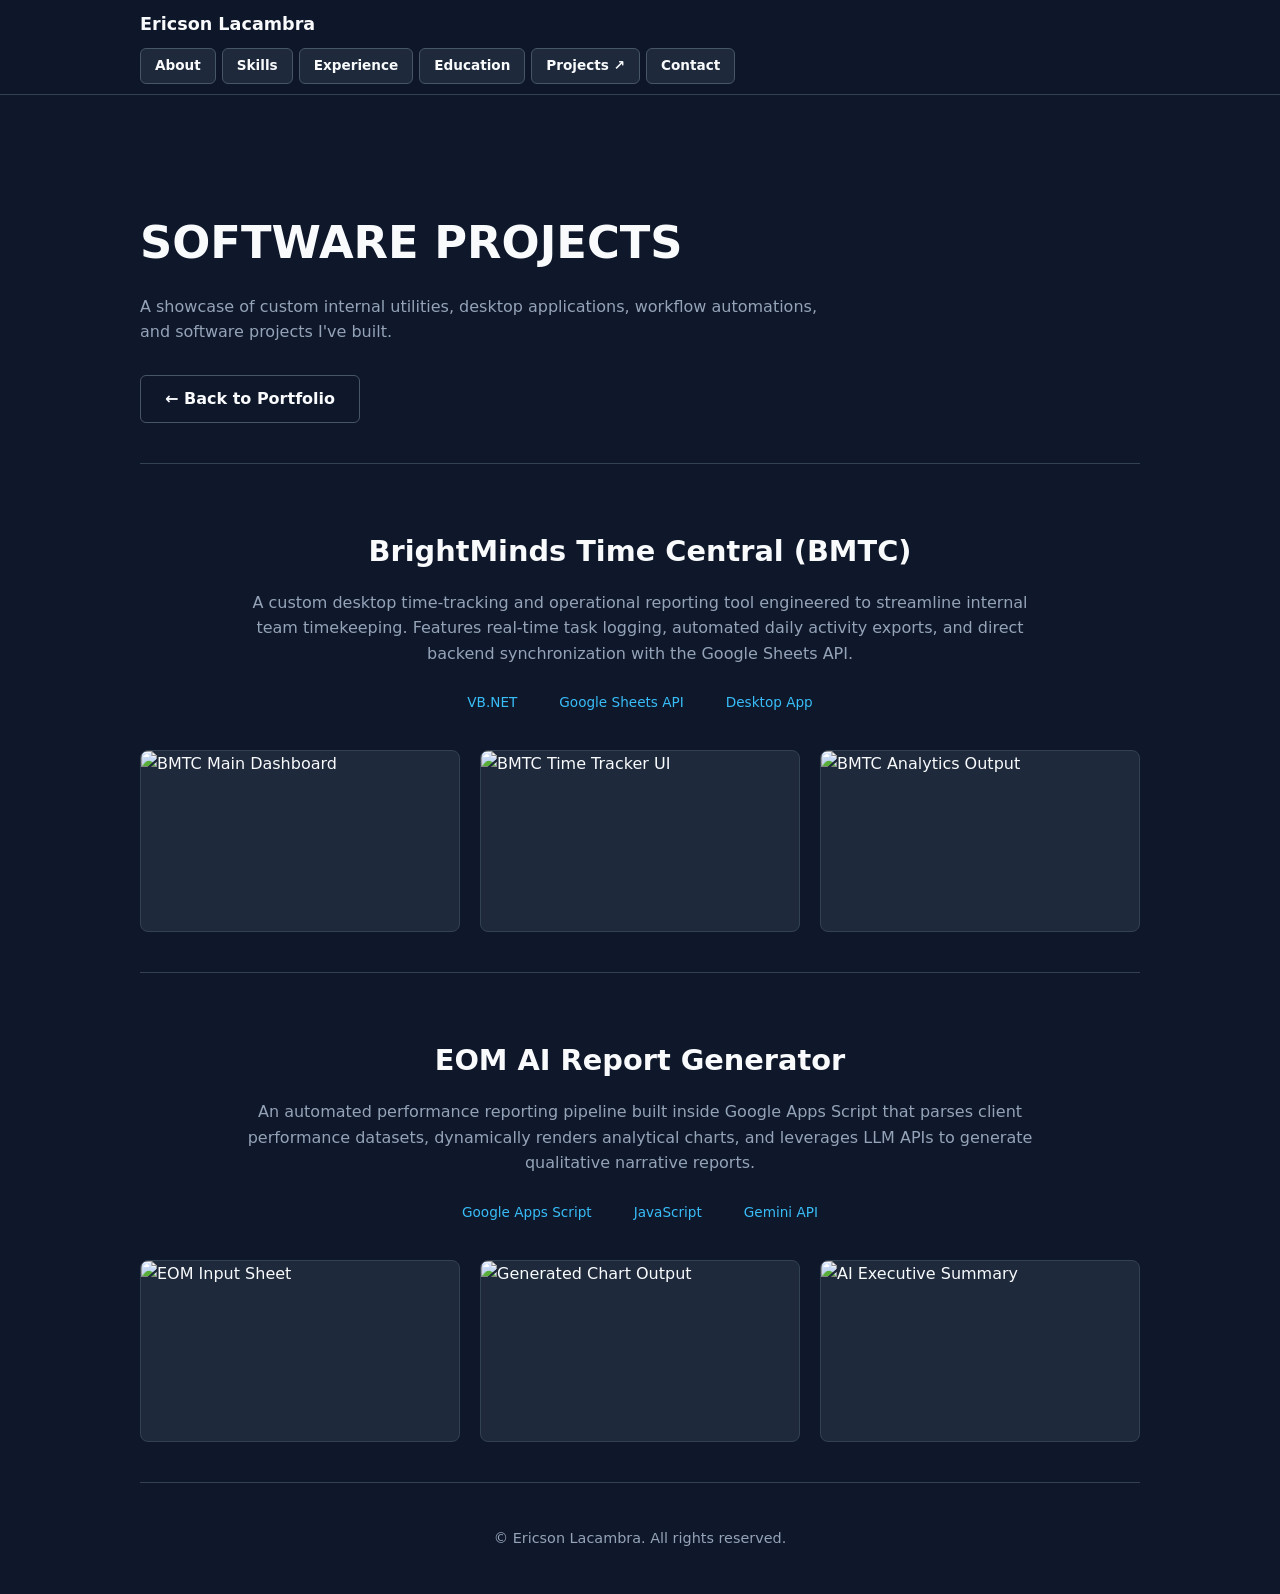
==== projects.html @ 7c8fe58e "Create projects.html project slides creation" ====
<!DOCTYPE html>
<html lang="en">
<head>
    <meta charset="UTF-8">
    <meta name="viewport" content="width=device-width, initial-scale=1.0">
    <title>Software Projects | Ericson Lacambra</title>
    <link rel="stylesheet" href="style.css">
</head>
<body>

    <!-- Fixed Header Navigation -->
    <header>
        <nav>
            <div class="logo">Ericson Lacambra</div>
            <ul class="nav-links">
                <li><a href="index.html#about">About</a></li>
                <li><a href="index.html#skills">Skills</a></li>
                <li><a href="index.html#experience">Experience</a></li>
                <li><a href="index.html#education">Education</a></li>
                <li><a href="projects.html">Projects ↗</a></li>
                <li><a href="index.html#contact">Contact</a></li>
            </ul>
        </nav>
    </header>

    <div class="container">

        <!-- Page Intro Header -->
        <section class="hero">
            <h1>SOFTWARE PROJECTS</h1>
            <p class="tagline">
                A showcase of custom internal utilities, desktop applications, workflow automations, and software projects I've built.
            </p>
            <a href="index.html" class="btn secondary">← Back to Portfolio</a>
        </section>

        <!-- PROJECT ITEM SAMPLE 1 -->
        <section class="project-card">
            <div class="project-header">
                <h2 class="project-title">BrightMinds Time Central (BMTC)</h2>
                <p class="project-description">
                    A custom desktop time-tracking and operational reporting tool engineered to streamline internal team timekeeping. Features real-time task logging, automated daily activity exports, and direct backend synchronization with the Google Sheets API.
                </p>
                <div class="project-tags">
                    <span class="tech-tag">VB.NET</span>
                    <span class="tech-tag">Google Sheets API</span>
                    <span class="tech-tag">Desktop App</span>
                </div>
            </div>

            <!-- Screenshot Gallery Grid -->
            <div class="screenshot-grid">
                <div class="screenshot-item">
                    <img src="images/bmtc-1.png" alt="BMTC Main Dashboard">
                </div>
                <div class="screenshot-item">
                    <img src="images/bmtc-2.png" alt="BMTC Time Tracker UI">
                </div>
                <div class="screenshot-item">
                    <img src="images/bmtc-3.png" alt="BMTC Analytics Output">
                </div>
            </div>
        </section>

        <!-- PROJECT ITEM SAMPLE 2 -->
        <section class="project-card">
            <div class="project-header">
                <h2 class="project-title">EOM AI Report Generator</h2>
                <p class="project-description">
                    An automated performance reporting pipeline built inside Google Apps Script that parses client performance datasets, dynamically renders analytical charts, and leverages LLM APIs to generate qualitative narrative reports.
                </p>
                <div class="project-tags">
                    <span class="tech-tag">Google Apps Script</span>
                    <span class="tech-tag">JavaScript</span>
                    <span class="tech-tag">Gemini API</span>
                </div>
            </div>

            <!-- Screenshot Gallery Grid -->
            <div class="screenshot-grid">
                <div class="screenshot-item">
                    <img src="images/eom-1.png" alt="EOM Input Sheet">
                </div>
                <div class="screenshot-item">
                    <img src="images/eom-2.png" alt="Generated Chart Output">
                </div>
                <div class="screenshot-item">
                    <img src="images/eom-3.png" alt="AI Executive Summary">
                </div>
            </div>
        </section>

    </div>

    <footer>
        <p>&copy; Ericson Lacambra. All rights reserved.</p>
    </footer>

</body>
</html>
---- style.css ----
html {
    scroll-behavior: smooth;
}

:root {
    --bg-color: #0f172a;
    --card-bg: #1e293b;
    --text-primary: #f8fafc;
    --text-secondary: #94a3b8;
    --accent: #38bdf8;
    --accent-hover: #0284c7;
    --border-color: #334155;
}

body {
    margin: 0;
    font-family: system-ui, -apple-system, BlinkMacSystemFont, 'Segoe UI', Roboto, sans-serif;
    background-color: var(--bg-color);
    color: var(--text-primary);
    line-height: 1.6;
    padding-top: 110px; /* Space to clear fixed top-left header */
}

/* ==========================================
   Header & Fixed Sticky Navigation
   ========================================== */
header {
    background-color: rgba(15, 23, 42, 0.95);
    backdrop-filter: blur(8px);
    border-bottom: 1px solid var(--border-color);
    position: fixed; /* Follows scrolling permanently */
    top: 0;
    left: 0;
    width: 100%;
    z-index: 1000;
    padding: 10px 0;
}

nav {
    max-width: 1000px;
    margin: 0 auto;
    display: flex;
    flex-direction: column; /* Stack logo above links on top left */
    align-items: flex-start; /* Flush to the left */
    gap: 10px;
    padding: 0 20px;
}

.logo {
    font-size: 1.1rem;
    font-weight: bold;
    color: var(--text-primary);
    white-space: nowrap;
}

.nav-links {
    list-style: none !important;
    display: flex;
    flex-wrap: wrap;
    gap: 6px;
    margin: 0 !important;
    padding: 0 !important;
}

.nav-links li {
    list-style: none !important;
}

/* Uniform Button Link Styling */
.nav-links a {
    display: inline-block;
    color: var(--text-primary) !important;
    background-color: var(--card-bg);
    border: 1px solid #475569;
    padding: 6px 14px;
    border-radius: 6px;
    font-size: 0.85rem;
    font-weight: 600;
    text-decoration: none !important;
    transition: all 0.2s ease-in-out;
}

.nav-links a:hover {
    background-color: #334155;
    border-color: var(--accent);
    color: var(--accent) !important;
}

/* ==========================================
   Layout & Sections
   ========================================== */
.container {
    max-width: 1000px;
    margin: 0 auto;
    padding: 0 20px;
}

.hero {
    padding: 60px 0 40px;
    text-align: left;
    border-bottom: 1px solid var(--border-color);
}

.hero h1 {
    font-size: 2.8rem;
    margin-bottom: 10px;
}

.subtitle {
    font-size: 1.4rem;
    color: var(--accent);
    font-weight: 600;
}

.tagline {
    color: var(--text-secondary);
    max-width: 700px;
    margin: 15px 0 30px;
}

.btn {
    display: inline-block;
    padding: 10px 24px;
    border-radius: 6px;
    text-decoration: none;
    font-weight: 600;
    margin-right: 10px;
}

.btn.primary {
    background-color: var(--accent);
    color: #0f172a;
}

.btn.secondary {
    border: 1px solid #475569;
    color: var(--text-primary);
}

.section {
    padding: 50px 0;
    border-bottom: 1px solid var(--border-color);
}

.section-title {
    font-size: 1.5rem;
    margin-bottom: 20px;
}

/* Table Style (Left Aligned Headers) */
.skills-table {
    width: 100%;
    border-collapse: collapse;
    background-color: var(--card-bg);
    border-radius: 8px;
    overflow: hidden;
    border: 1px solid var(--border-color);
}

.skills-table th, .skills-table td {
    padding: 16px 20px;
    text-align: left;
    border-bottom: 1px solid var(--border-color);
}

.skills-table th {
    color: var(--accent);
    width: 30%;
    font-weight: 600;
    background-color: rgba(15, 23, 42, 0.4);
}

.skills-table tr:last-child th, .skills-table tr:last-child td {
    border-bottom: none;
}

/* Job Cards & Tags */
.timeline {
    display: flex;
    flex-direction: column;
    gap: 20px;
}

.job-card {
    background-color: var(--card-bg);
    padding: 24px;
    border-radius: 8px;
    border: 1px solid var(--border-color);
}

.job-header {
    display: flex;
    justify-content: space-between;
    align-items: flex-start;
    margin-bottom: 10px;
}

.job-title {
    font-size: 1.15rem;
    font-weight: bold;
}

.company {
    color: var(--accent);
}

.dates {
    font-size: 0.85rem;
    color: var(--text-secondary);
    background-color: var(--bg-color);
    padding: 4px 12px;
    border-radius: 12px;
    border: 1px solid var(--border-color);
}

.job-details {
    margin: 10px 0 0 20px;
    color: var(--text-secondary);
}

.tech-tag {
    display: inline-block;
    background-color: #0f172a;
    color: var(--accent);
    font-size: 0.85rem;
    padding: 6px 12px;
    border-radius: 4px;
    margin: 5px;
}

.contact-card {
    background-color: var(--card-bg);
    border: 1px solid var(--accent);
    padding: 30px;
    border-radius: 8px;
    text-align: center;
}

footer {
    text-align: center;
    padding: 30px 0;
    color: var(--text-secondary);
    font-size: 0.9rem;
}

/* ==========================================
   Software Projects Showcase Styles
   ========================================== */
.project-card {
    padding: 40px 0;
    border-bottom: 1px solid var(--border-color);
}

.project-header {
    text-align: center;
    max-width: 800px;
    margin: 0 auto 25px auto;
}

.project-title {
    font-size: 1.8rem;
    color: var(--text-primary);
    margin-bottom: 10px;
}

.project-description {
    color: var(--text-secondary);
    font-size: 1rem;
    line-height: 1.6;
    margin-bottom: 15px;
}

.project-tags {
    display: flex;
    justify-content: center;
    flex-wrap: wrap;
    gap: 8px;
}

/* 3-Column Screenshot Grid */
.screenshot-grid {
    display: grid;
    grid-template-columns: repeat(3, 1fr);
    gap: 20px;
    margin-top: 20px;
}

.screenshot-item {
    background-color: var(--card-bg);
    border: 1px solid var(--border-color);
    border-radius: 8px;
    overflow: hidden;
    transition: transform 0.2s ease, border-color 0.2s ease;
}

.screenshot-item:hover {
    transform: translateY(-4px);
    border-color: var(--accent);
}

.screenshot-item img {
    width: 100%;
    height: 180px;
    object-fit: cover; /* Keeps image proportions clean inside cards */
    display: block;
}

/* Responsive adjustment for tablet/mobile screens */
@media (max-width: 768px) {
    .screenshot-grid {
        grid-template-columns: 1fr; /* Stack screenshots vertically on small screens */
    }
}
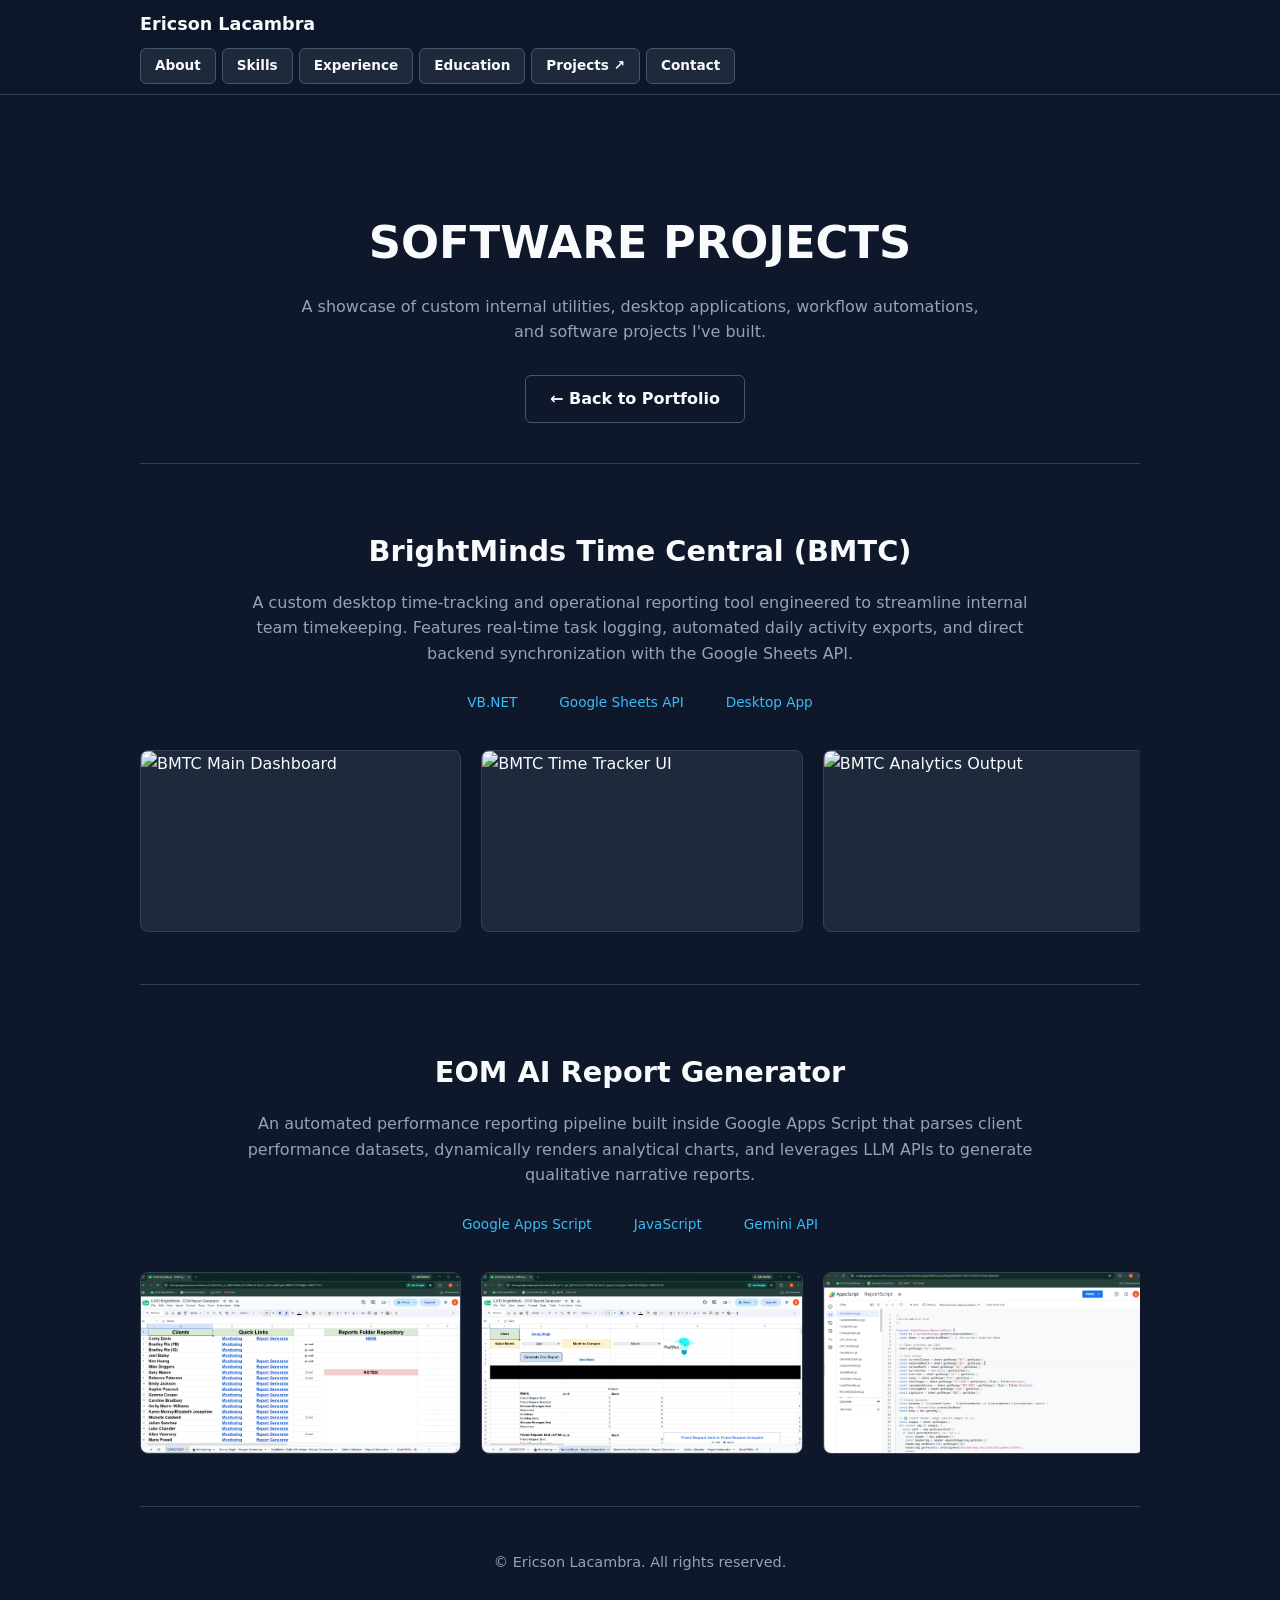
==== commit 08686e08: "Update projects.html images updated and description for EOM" ====
--- a/projects.html
+++ b/projects.html
@@ -79,13 +79,13 @@
             <!-- Screenshot Gallery Grid -->
             <div class="screenshot-grid">
                 <div class="screenshot-item">
-                    <img src="images/eom-1.png" alt="EOM Input Sheet">
+                    <img src="images/EOM1.png" alt="EOM Main Dashboard">
                 </div>
                 <div class="screenshot-item">
-                    <img src="images/eom-2.png" alt="Generated Chart Output">
+                    <img src="images/EOM2.png" alt="Client Report Generator Page">
                 </div>
                 <div class="screenshot-item">
-                    <img src="images/eom-3.png" alt="AI Executive Summary">
+                    <img src="images/EOM3.png" alt="Appscript">
                 </div>
             </div>
         </section>
--- a/style.css
+++ b/style.css
@@ -97,7 +97,7 @@
 
 .hero {
     padding: 60px 0 40px;
-    text-align: left;
+    text-align: center;
     border-bottom: 1px solid var(--border-color);
 }
 
@@ -115,7 +115,8 @@
 .tagline {
     color: var(--text-secondary);
     max-width: 700px;
-    margin: 15px 0 30px;
+    margin: 15px auto 30px auto;
+    text-align: center;
 }
 
 .btn {
@@ -277,20 +278,36 @@
     gap: 8px;
 }
 
-/* 3-Column Screenshot Grid */
+/* Container handles both layout styles automatically */
 .screenshot-grid {
-    display: grid;
-    grid-template-columns: repeat(3, 1fr);
+    display: flex;
     gap: 20px;
     margin-top: 20px;
-}
-
+    
+    /* Enables horizontal scroll if items overflow */
+    overflow-x: auto;
+    padding-bottom: 12px; /* Space for the scrollbar */
+    
+    /* Smooth touch scrolling for mobile devices */
+    -webkit-overflow-scrolling: touch;
+    scroll-snap-type: x mandatory;
+}
+
+/* Individual image card dimensions */
 .screenshot-item {
+    /* 
+       For 1-3 items: Shrinks/grows to fit 3 columns nicely.
+       Min-width prevents images from squishing down too small when > 3 items.
+    */
+    flex: 1 0 calc(33.333% - 14px);
+    min-width: 260px; 
+    
     background-color: var(--card-bg);
     border: 1px solid var(--border-color);
     border-radius: 8px;
     overflow: hidden;
     transition: transform 0.2s ease, border-color 0.2s ease;
+    scroll-snap-align: start; /* Snaps cleanly into view while scrolling */
 }
 
 .screenshot-item:hover {
@@ -301,8 +318,27 @@
 .screenshot-item img {
     width: 100%;
     height: 180px;
-    object-fit: cover; /* Keeps image proportions clean inside cards */
+    object-fit: cover;
     display: block;
+}
+
+/* Optional: Subtle, custom dark scrollbar styling */
+.screenshot-grid::-webkit-scrollbar {
+    height: 6px;
+}
+
+.screenshot-grid::-webkit-scrollbar-track {
+    background: rgba(255, 255, 255, 0.05);
+    border-radius: 10px;
+}
+
+.screenshot-grid::-webkit-scrollbar-thumb {
+    background: var(--border-color);
+    border-radius: 10px;
+}
+
+.screenshot-grid::-webkit-scrollbar-thumb:hover {
+    background: var(--accent);
 }
 
 /* Responsive adjustment for tablet/mobile screens */
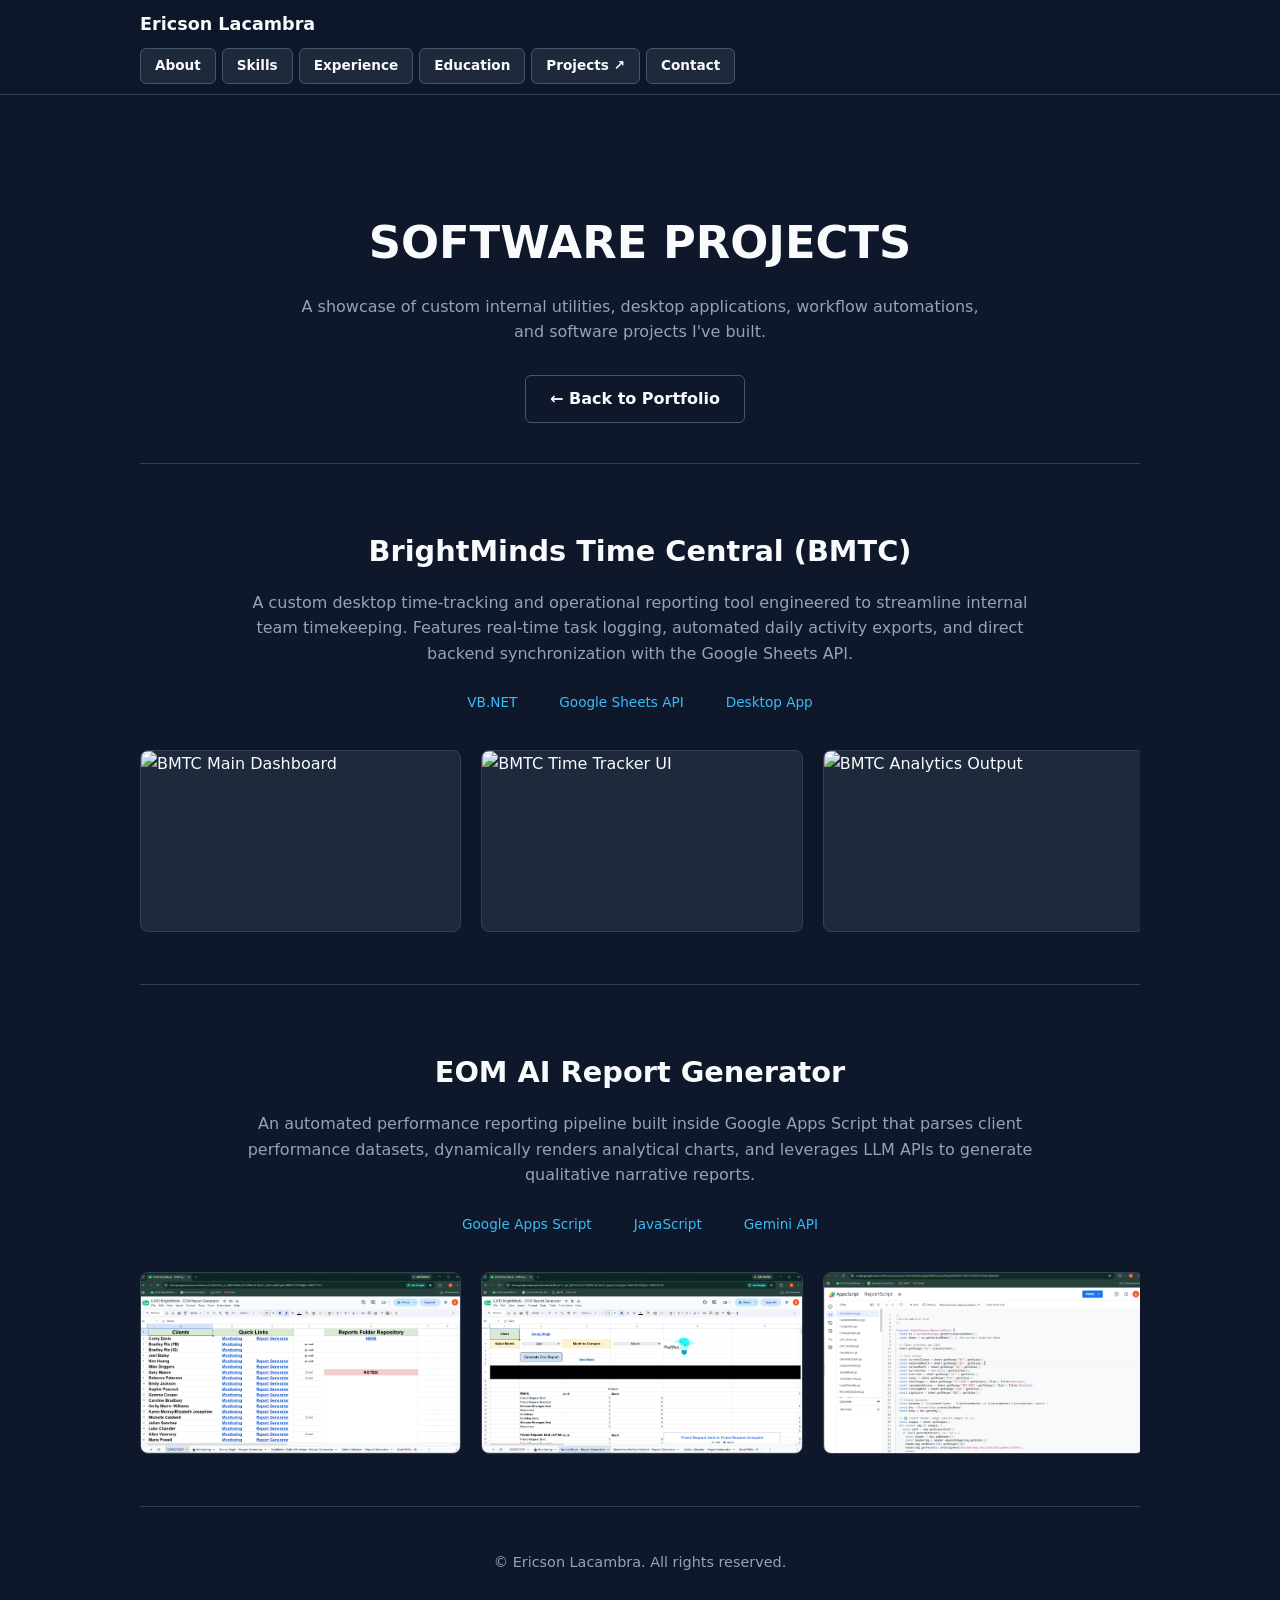
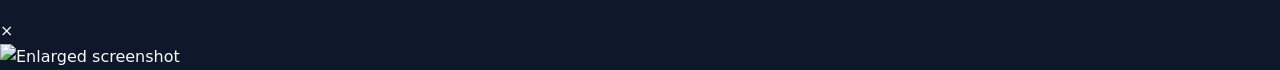
==== commit 8e0af51e: "Update projects.html modal container for the images" ====
--- a/projects.html
+++ b/projects.html
@@ -96,5 +96,52 @@
         <p>&copy; Ericson Lacambra. All rights reserved.</p>
     </footer>
 
+    <!-- Image Lightbox Modal -->
+    <div id="imageModal" class="modal">
+        <span class="modal-close">&times;</span>
+        <div class="modal-content-wrapper">
+            <img class="modal-content" id="expandedImg" alt="Enlarged screenshot">
+        </div>
+    </div>
+
+    <script>
+        const modal = document.getElementById('imageModal');
+        const modalImg = document.getElementById('expandedImg');
+        const closeBtn = document.querySelector('.modal-close');
+
+        // Attach click event to all screenshot images
+        document.querySelectorAll('.screenshot-item img').forEach(img => {
+            img.addEventListener('click', function () {
+                modal.style.display = 'flex';
+                modalImg.src = this.src;
+                modalImg.alt = this.alt;
+                document.body.style.overflow = 'hidden'; // Prevents background scrolling while modal is open
+            });
+        });
+
+        // Function to close the modal
+        function closeModal() {
+            modal.style.display = 'none';
+            document.body.style.overflow = 'auto'; // Restores background scrolling
+        }
+
+        // Close on 'X' click
+        closeBtn.addEventListener('click', closeModal);
+
+        // Close on clicking the dark background outside the image
+        modal.addEventListener('click', function (e) {
+            if (e.target === modal || e.target.classList.contains('modal-content-wrapper')) {
+                closeModal();
+            }
+        });
+
+        // Close on pressing the 'Escape' key
+        document.addEventListener('keydown', function (e) {
+            if (e.key === 'Escape' && modal.style.display === 'flex') {
+                closeModal();
+            }
+        });
+    </script>
+    
 </body>
 </html>
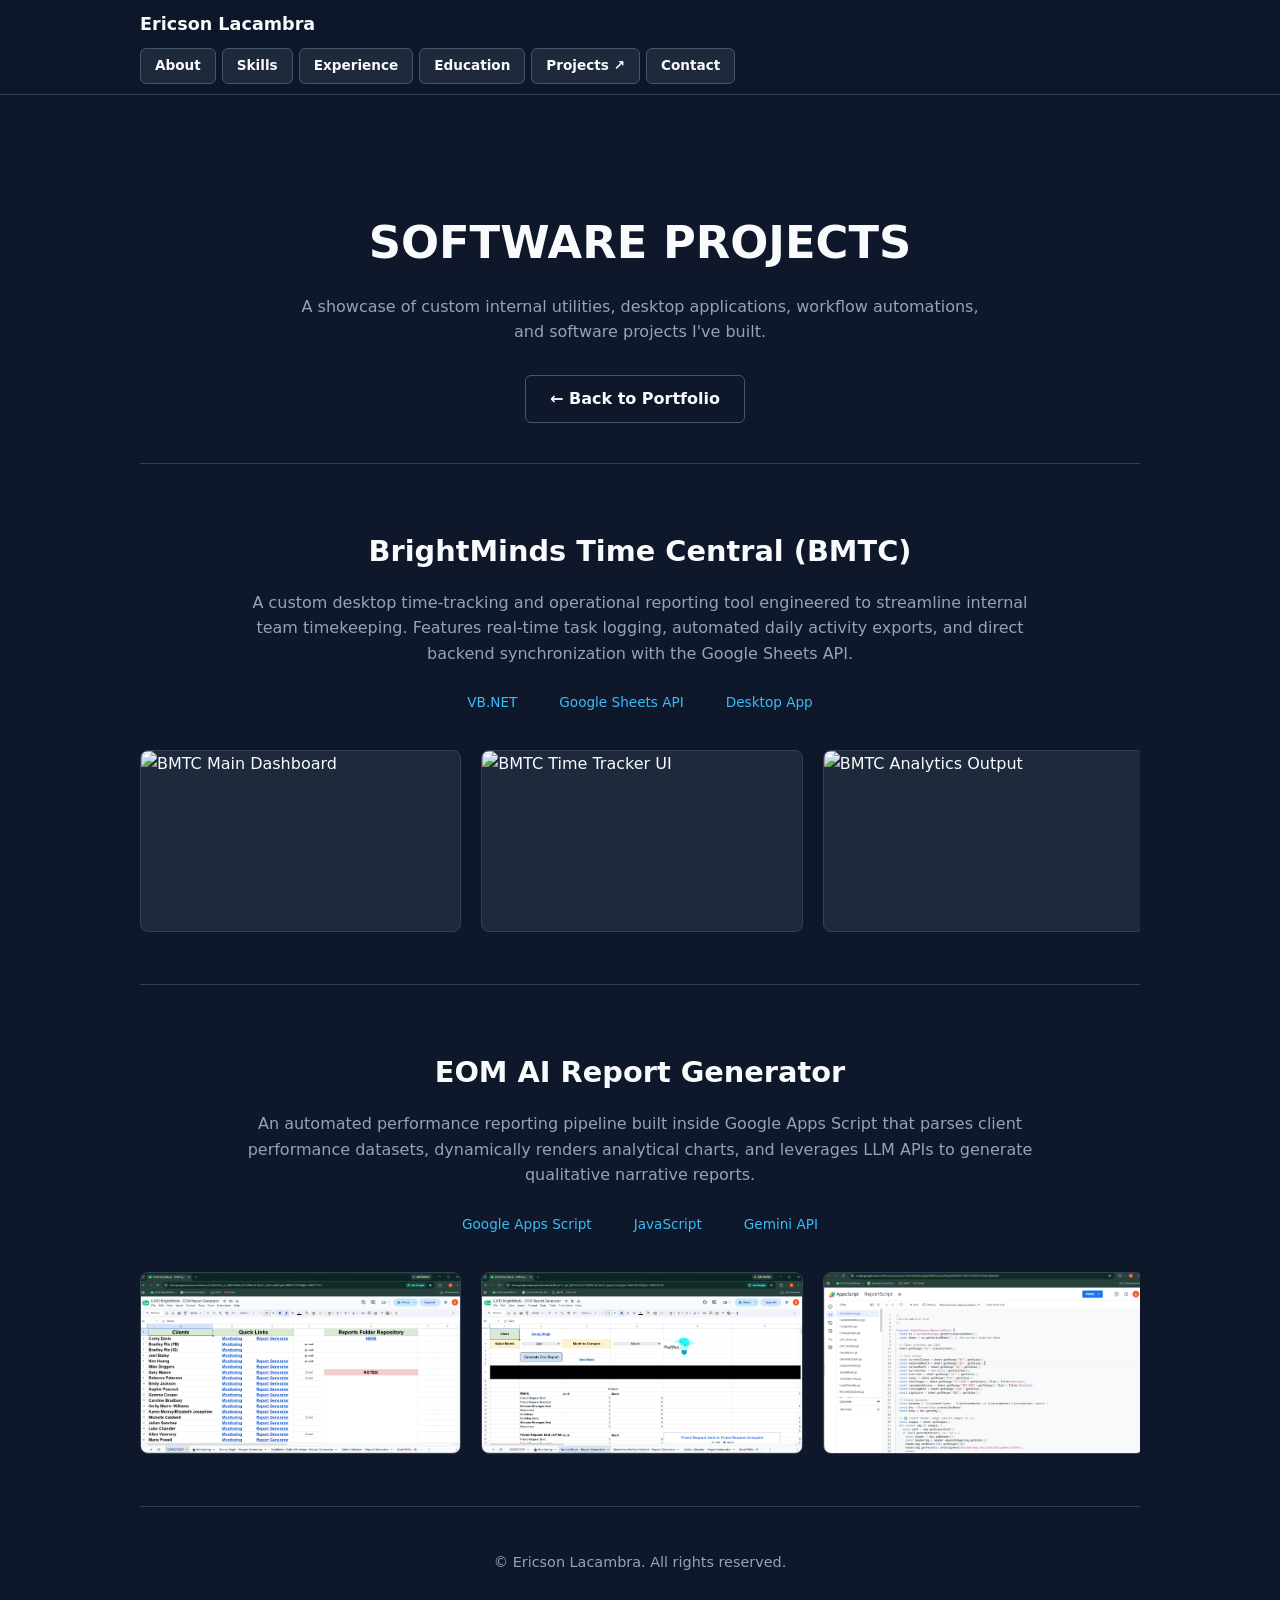
==== commit c04d3bb0: "Update projects.html" ====
--- a/projects.html
+++ b/projects.html
@@ -105,41 +105,43 @@
     </div>
 
     <script>
-        const modal = document.getElementById('imageModal');
-        const modalImg = document.getElementById('expandedImg');
-        const closeBtn = document.querySelector('.modal-close');
+        document.addEventListener('DOMContentLoaded', function () {
+            const modal = document.getElementById('imageModal');
+            const modalImg = document.getElementById('expandedImg');
+            const closeBtn = document.querySelector('.modal-close');
 
-        // Attach click event to all screenshot images
-        document.querySelectorAll('.screenshot-item img').forEach(img => {
-            img.addEventListener('click', function () {
-                modal.style.display = 'flex';
-                modalImg.src = this.src;
-                modalImg.alt = this.alt;
-                document.body.style.overflow = 'hidden'; // Prevents background scrolling while modal is open
+            // Open Modal via Event Delegation
+            document.addEventListener('click', function (e) {
+                if (e.target.matches('.screenshot-item img')) {
+                    modal.style.display = 'flex';
+                    modalImg.src = e.target.src;
+                    modalImg.alt = e.target.alt;
+                    document.body.style.overflow = 'hidden';
+                }
             });
-        });
 
-        // Function to close the modal
-        function closeModal() {
-            modal.style.display = 'none';
-            document.body.style.overflow = 'auto'; // Restores background scrolling
-        }
+            // Close Modal Function
+            function closeModal() {
+                modal.style.display = 'none';
+                document.body.style.overflow = 'auto';
+            }
 
-        // Close on 'X' click
-        closeBtn.addEventListener('click', closeModal);
+            // Close on 'X' button
+            closeBtn.addEventListener('click', closeModal);
 
-        // Close on clicking the dark background outside the image
-        modal.addEventListener('click', function (e) {
-            if (e.target === modal || e.target.classList.contains('modal-content-wrapper')) {
-                closeModal();
-            }
-        });
+            // Close on clicking outside the image container
+            modal.addEventListener('click', function (e) {
+                if (e.target === modal || e.target.classList.contains('modal-content-wrapper')) {
+                    closeModal();
+                }
+            });
 
-        // Close on pressing the 'Escape' key
-        document.addEventListener('keydown', function (e) {
-            if (e.key === 'Escape' && modal.style.display === 'flex') {
-                closeModal();
-            }
+            // Close on pressing Esc key
+            document.addEventListener('keydown', function (e) {
+                if (e.key === 'Escape' && modal.style.display === 'flex') {
+                    closeModal();
+                }
+            });
         });
     </script>
     
--- a/style.css
+++ b/style.css
@@ -278,36 +278,26 @@
     gap: 8px;
 }
 
-/* Container handles both layout styles automatically */
+/* Flexbox Gallery (Handles 1-3 cards or horizontal scrolling for 4+) */
 .screenshot-grid {
     display: flex;
     gap: 20px;
     margin-top: 20px;
-    
-    /* Enables horizontal scroll if items overflow */
     overflow-x: auto;
-    padding-bottom: 12px; /* Space for the scrollbar */
-    
-    /* Smooth touch scrolling for mobile devices */
+    padding-bottom: 12px;
     -webkit-overflow-scrolling: touch;
     scroll-snap-type: x mandatory;
 }
 
-/* Individual image card dimensions */
 .screenshot-item {
-    /* 
-       For 1-3 items: Shrinks/grows to fit 3 columns nicely.
-       Min-width prevents images from squishing down too small when > 3 items.
-    */
     flex: 1 0 calc(33.333% - 14px);
-    min-width: 260px; 
-    
+    min-width: 260px;
     background-color: var(--card-bg);
     border: 1px solid var(--border-color);
     border-radius: 8px;
     overflow: hidden;
     transition: transform 0.2s ease, border-color 0.2s ease;
-    scroll-snap-align: start; /* Snaps cleanly into view while scrolling */
+    scroll-snap-align: start;
 }
 
 .screenshot-item:hover {
@@ -320,9 +310,10 @@
     height: 180px;
     object-fit: cover;
     display: block;
-}
-
-/* Optional: Subtle, custom dark scrollbar styling */
+    cursor: pointer; /* Ensures pointer cursor works */
+}
+
+/* Scrollbar Customization */
 .screenshot-grid::-webkit-scrollbar {
     height: 6px;
 }
@@ -341,9 +332,69 @@
     background: var(--accent);
 }
 
-/* Responsive adjustment for tablet/mobile screens */
+/* Responsive adjustment for small screens */
 @media (max-width: 768px) {
-    .screenshot-grid {
-        grid-template-columns: 1fr; /* Stack screenshots vertically on small screens */
+    .screenshot-item {
+        min-width: 80%; /* Allows comfortable horizontal swiping on mobile */
     }
 }
+
+/* ==========================================
+   Image Lightbox Modal
+   ========================================== */
+.modal {
+    display: none; /* Controlled by JS */
+    position: fixed;
+    z-index: 2000; /* Bumped higher than header (1000) */
+    left: 0;
+    top: 0;
+    width: 100vw;
+    height: 100vh;
+    background-color: rgba(0, 0, 0, 0.88);
+    backdrop-filter: blur(5px);
+    justify-content: center;
+    align-items: center;
+    padding: 20px;
+    box-sizing: border-box;
+}
+
+.modal-content-wrapper {
+    position: relative;
+    max-width: 90%;
+    max-height: 90vh;
+    display: flex;
+    justify-content: center;
+    align-items: center;
+    pointer-events: none; /* Lets clicks pass through to background overlay */
+}
+
+.modal-content {
+    max-width: 100%;
+    max-height: 85vh;
+    object-fit: contain;
+    border-radius: 8px;
+    box-shadow: 0 10px 30px rgba(0, 0, 0, 0.8);
+    pointer-events: auto; /* Re-enables interactions on the image itself */
+}
+
+.modal-close {
+    position: fixed;
+    top: 20px;
+    right: 30px;
+    color: #ffffff;
+    font-size: 42px;
+    font-weight: bold;
+    cursor: pointer;
+    transition: color 0.2s ease;
+    user-select: none;
+    z-index: 2001;
+}
+
+.modal-close:hover {
+    color: var(--accent);
+}
+
+@keyframes fadeIn {
+    from { opacity: 0; }
+    to { opacity: 1; }
+}
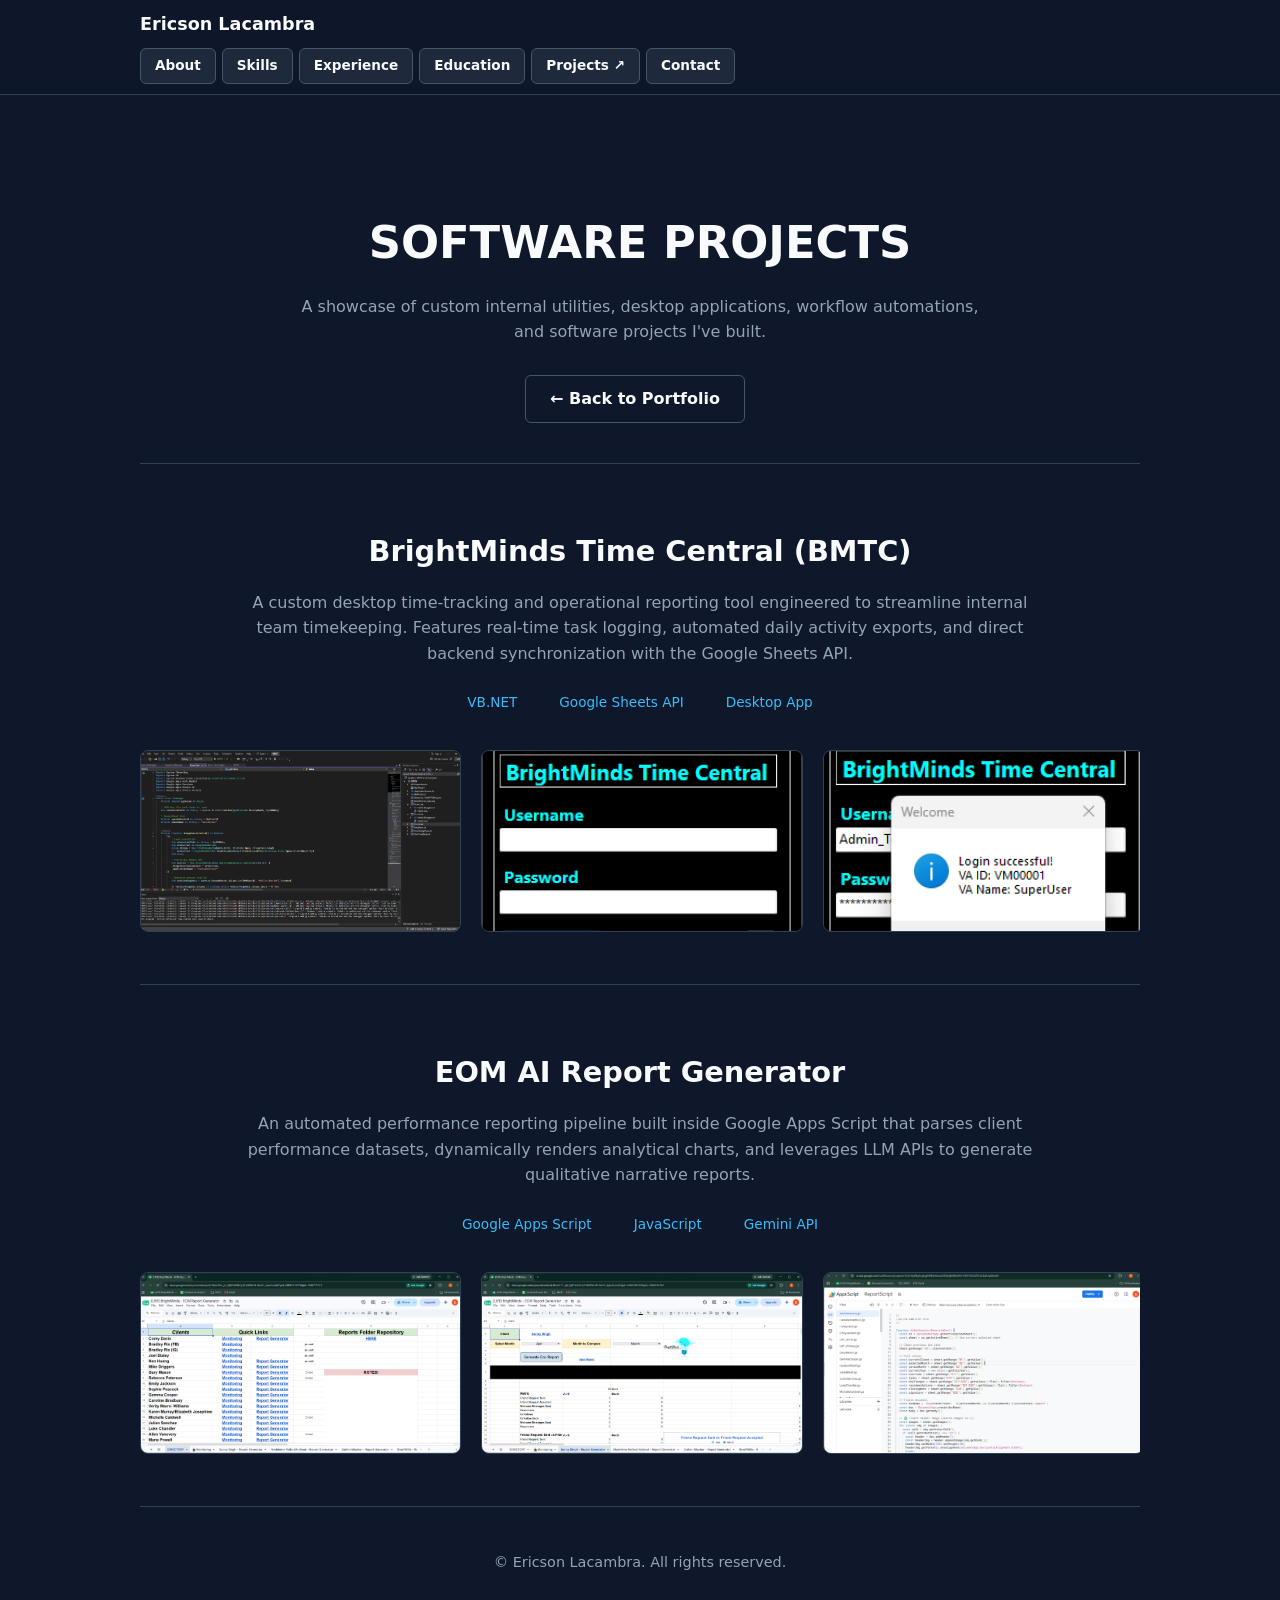
==== commit 90f10dae: "Update projects.html BMTC images and info updated" ====
--- a/projects.html
+++ b/projects.html
@@ -51,13 +51,22 @@
             <!-- Screenshot Gallery Grid -->
             <div class="screenshot-grid">
                 <div class="screenshot-item">
-                    <img src="images/bmtc-1.png" alt="BMTC Main Dashboard">
+                    <img src="images/BMTC1.png" alt="VStudio Compiler">
                 </div>
                 <div class="screenshot-item">
-                    <img src="images/bmtc-2.png" alt="BMTC Time Tracker UI">
+                    <img src="images/BMTC2.png" alt="App: Login">
                 </div>
                 <div class="screenshot-item">
-                    <img src="images/bmtc-3.png" alt="BMTC Analytics Output">
+                    <img src="images/BMTC3.png" alt="App: Login Successful">
+                </div>
+                <div class="screenshot-item">
+                    <img src="images/BMTC4.png" alt="App: User Dashboard">
+                </div>
+                <div class="screenshot-item">
+                    <img src="images/BMTC5.png" alt="App: Time In Successful">
+                </div>
+                <div class="screenshot-item">
+                    <img src="images/BMTC6.png" alt="Admin Sheet Dashboard (gSheet)">
                 </div>
             </div>
         </section>
